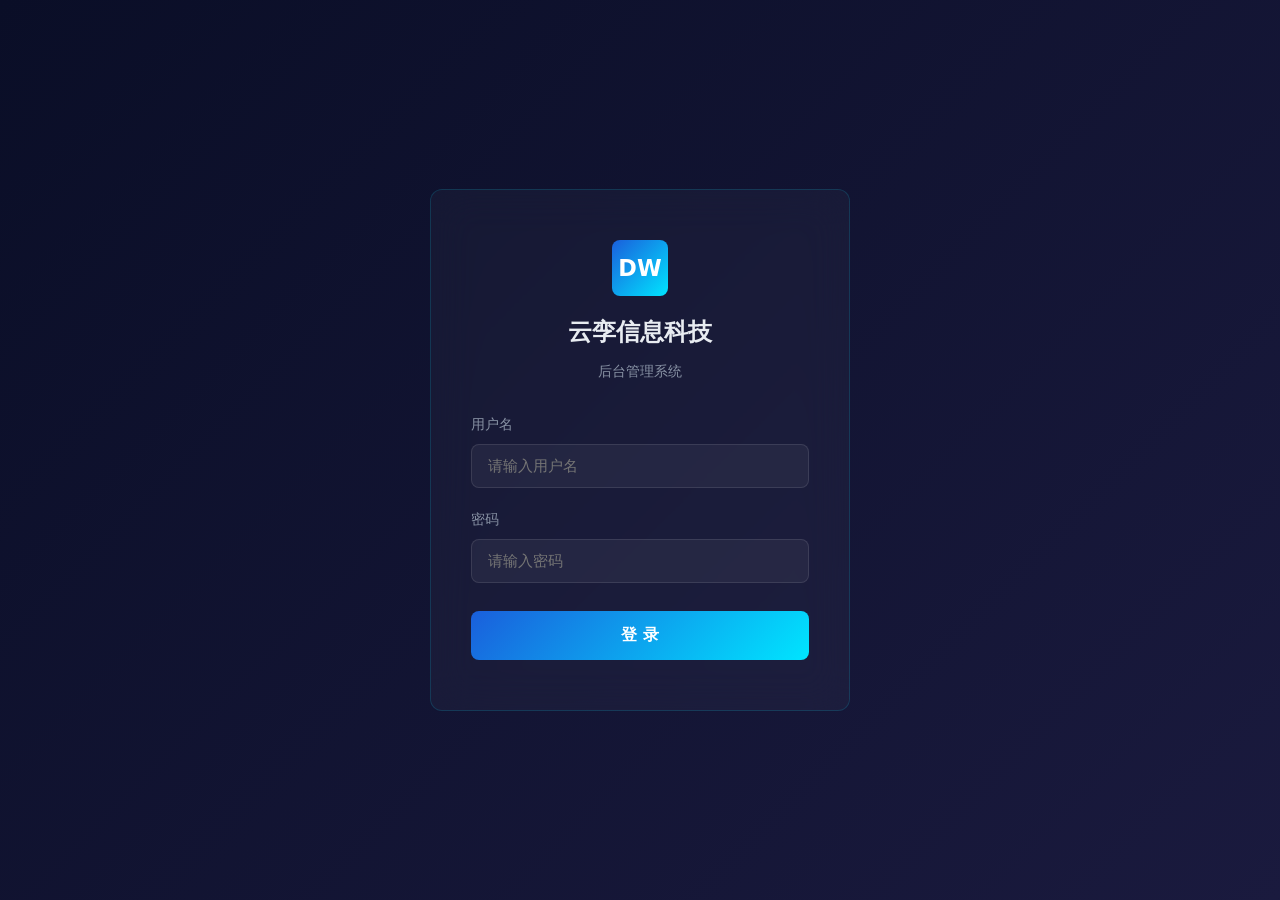
==== digiwin-site/admin/index.html @ de544b4a "Add files via upload" ====
﻿<!DOCTYPE html>
<html lang="zh-CN">
<head>
<meta charset="UTF-8">
<meta name="viewport" content="width=device-width, initial-scale=1.0">
<title>后台管理 - 云孪信息科技</title>
<link rel="stylesheet" href="../assets/css/common.css">
<link rel="stylesheet" href="../assets/css/admin.css">
</head>
<body>
<div class="admin-layout">
  <aside class="admin-sidebar">
    <div class="admin-sidebar-header"><div class="logo-icon">DW</div><div><h3>云孪信息科技</h3><span class="subtitle">后台管理系统</span></div></div>
    <nav class="admin-nav">
      <div class="nav-section"><div class="nav-section-title">概览</div><button class="nav-item active" data-panel="dashboard"><span class="nav-icon">■</span> 仪表盘</button></div>
      <div class="nav-section">
        <div class="nav-section-title">内容管理</div>
        <button class="nav-item" data-panel="hero"><span class="nav-icon">■</span> 首页轮播</button>
        <button class="nav-item" data-panel="solutions"><span class="nav-icon">■</span> 解决方案</button>
        <button class="nav-item" data-panel="cases"><span class="nav-icon">■</span> 案例管理</button>
        <button class="nav-item" data-panel="about"><span class="nav-icon">■</span> 关于我们</button>
        <button class="nav-item" data-panel="news"><span class="nav-icon">■</span> 新闻管理</button>
        <button class="nav-item" data-panel="contact"><span class="nav-icon">■</span> 联系方式</button>
      </div>
      <div class="nav-section"><div class="nav-section-title">系统设置</div><button class="nav-item" data-panel="navigation"><span class="nav-icon">■</span> 导航设置</button><button class="nav-item" data-panel="users"><span class="nav-icon">■</span> 用户管理</button></div>
    </nav>
    <div class="admin-sidebar-footer"><div class="user-info"><div class="user-avatar" id="sidebar-avatar">A</div><div><div class="user-name" id="sidebar-username">admin</div><div class="user-role" id="sidebar-role">管理员</div></div></div><button class="btn-logout" id="btn-logout">退出登录</button></div>
  </aside>
  <main class="admin-main" id="admin-panels">
    <div class="admin-panel active" id="panel-dashboard">
      <h2>仪表盘</h2>
      <div class="stats-grid"><div class="stat-card"><div class="stat-value" id="stat-cases">0</div><div class="stat-label">已发布案例</div></div><div class="stat-card"><div class="stat-value" id="stat-solutions">0</div><div class="stat-label">已发布方案</div></div><div class="stat-card"><div class="stat-value" id="stat-news">0</div><div class="stat-label">已发布新闻</div></div></div>
      <div class="card-glass" style="padding:30px;"><h3 style="margin-bottom:12px;">快速入门</h3><p style="color:var(--text-secondary);line-height:1.8;">欢迎使用云孪信息科技后台管理系统。通过左侧菜单可以管理网站各项内容。<br>1. <strong>首页轮播</strong> - 编辑 Hero 区域的轮播内容和图片<br>2. <strong>解决方案</strong> - 管理五大行业解决方案的展示内容<br>3. <strong>案例管理</strong> - 新增、编辑、发布项目案例<br>4. <strong>关于我们</strong> - 维护公司介绍、发展历程、团队等信息<br>5. <strong>新闻管理</strong> - 发布公司新闻动态<br>6. <strong>联系方式</strong> - 更新公司联系方式<br>7. <strong>导航设置</strong> - 管理网站导航菜单<br>8. <strong>用户管理</strong> - 管理系统用户（仅管理员可见）</p></div>
    </div>
    <div class="admin-panel" id="panel-hero"><h2>首页轮播管理</h2><div class="panel-toolbar"><span style="color:var(--text-secondary);font-size:0.9rem;">管理首页 Hero 区域的轮播内容</span><button class="btn-primary" data-add="heroSlides">+ 新增轮播</button></div><div id="hero-table"></div></div>
    <div class="admin-panel" id="panel-solutions"><h2>解决方案管理</h2><div class="panel-toolbar"><span style="color:var(--text-secondary);font-size:0.9rem;">管理五大行业解决方案展示内容</span><button class="btn-primary" data-add="solutions">+ 新增方案</button></div><div id="solutions-table"></div></div>
    <div class="admin-panel" id="panel-cases"><h2>案例管理</h2><div class="panel-toolbar"><span style="color:var(--text-secondary);font-size:0.9rem;">管理项目案例的展示内容</span><button class="btn-primary" data-add="cases">+ 新增案例</button></div><div id="cases-table"></div></div>
    <div class="admin-panel" id="panel-about"><h2>关于我们</h2><p style="color:var(--text-secondary);font-size:0.9rem;margin-bottom:20px;">编辑公司介绍内容。发展历程、团队和资质请在下方编辑。</p><div id="about-editor"></div></div>
    <div class="admin-panel" id="panel-news"><h2>新闻管理</h2><div class="panel-toolbar"><span style="color:var(--text-secondary);font-size:0.9rem;">管理公司新闻动态</span><button class="btn-primary" data-add="news">+ 新增新闻</button></div><div id="news-table"></div></div>
    <div class="admin-panel" id="panel-contact"><h2>联系方式</h2><p style="color:var(--text-secondary);font-size:0.9rem;margin-bottom:20px;">编辑公司联系方式，前台联系页面将同步更新。</p><div id="contact-editor" style="max-width:500px;"></div></div>
    <div class="admin-panel" id="panel-navigation"><h2>导航设置</h2><div class="panel-toolbar"><span style="color:var(--text-secondary);font-size:0.9rem;">管理网站顶部导航菜单</span><button class="btn-primary" data-add="navigation">+ 新增菜单</button></div><div id="nav-table"></div></div>
    <div class="admin-panel" id="panel-users"><h2>用户管理</h2><div class="panel-toolbar"><span style="color:var(--text-secondary);font-size:0.9rem;">管理系统登录用户（仅管理员可访问）</span><button class="btn-primary" data-add="users">+ 新增用户</button></div><div id="users-table"></div></div>
  </main>
</div>
<div class="modal-overlay" id="modal-overlay"><div class="modal" id="modal-content"></div></div>
<script src="../assets/js/data.js"></script><script src="admin.js"></script>
</body>
</html>
---- digiwin-site/assets/css/common.css ----
﻿/* ========================================
   云孪信息科技 - 公共样式系统
   ======================================== */

/* ---- CSS 变量 ---- */
:root {
  --bg-primary: #0a0e27;
  --bg-secondary: #111633;
  --card-bg: rgba(255, 255, 255, 0.03);
  --card-border: rgba(0, 229, 255, 0.15);
  --text-primary: #e8ecf1;
  --text-secondary: #8892a4;
  --accent: #00e5ff;
  --brand-blue: #1a5fdc;
  --gradient-main: linear-gradient(135deg, #0a0e27, #1a1a3e);
  --gradient-brand: linear-gradient(135deg, #1a5fdc, #00e5ff);
  --radius-sm: 8px;
  --radius-md: 12px;
  --radius-lg: 20px;
  --shadow-card: 0 4px 30px rgba(0, 0, 0, 0.3);
  --shadow-hover: 0 8px 25px rgba(0, 229, 255, 0.2);
  --max-width: 1200px;
  --navbar-height: 70px;
  --transition-fast: 0.2s ease;
  --transition-base: 0.3s ease;
  --transition-slow: 0.5s ease;
}

/* ---- Reset ---- */
*, *::before, *::after {
  margin: 0;
  padding: 0;
  box-sizing: border-box;
}

html {
  scroll-behavior: smooth;
  font-size: 16px;
}

body {
  font-family: system-ui, -apple-system, 'Segoe UI', Roboto, sans-serif;
  background: var(--bg-primary);
  color: var(--text-primary);
  line-height: 1.7;
  overflow-x: hidden;
  -webkit-font-smoothing: antialiased;
}

a {
  color: inherit;
  text-decoration: none;
  transition: color var(--transition-fast);
}

a:hover { color: var(--accent); }

ul, ol { list-style: none; }

img { max-width: 100%; display: block; }

input, button, textarea, select {
  font-family: inherit;
  font-size: inherit;
}

/* ---- 容器 ---- */
.container {
  max-width: var(--max-width);
  margin: 0 auto;
  padding: 0 20px;
}

/* ---- 导航栏 ---- */
.navbar {
  position: fixed;
  top: 0;
  left: 0;
  right: 0;
  height: var(--navbar-height);
  z-index: 1000;
  background: rgba(10, 14, 39, 0.8);
  backdrop-filter: blur(20px);
  -webkit-backdrop-filter: blur(20px);
  border-bottom: 1px solid rgba(255, 255, 255, 0.06);
  transition: background var(--transition-base), box-shadow var(--transition-base);
}

.navbar.scrolled {
  background: rgba(10, 14, 39, 0.95);
  box-shadow: 0 2px 20px rgba(0, 0, 0, 0.4);
}

.navbar .container {
  display: flex;
  align-items: center;
  justify-content: space-between;
  height: 100%;
}

.navbar-brand {
  display: flex;
  align-items: center;
  gap: 10px;
  font-size: 1.4rem;
  font-weight: 700;
  color: var(--text-primary);
}

.navbar-brand .logo-icon {
  width: 40px;
  height: 40px;
  background: var(--gradient-brand);
  border-radius: var(--radius-sm);
  display: flex;
  align-items: center;
  justify-content: center;
  font-weight: 800;
  font-size: 1.1rem;
  color: #fff;
}

.navbar-links {
  display: flex;
  align-items: center;
  gap: 32px;
}

.navbar-links a {
  font-size: 0.95rem;
  font-weight: 500;
  color: var(--text-secondary);
  position: relative;
  padding: 4px 0;
  transition: color var(--transition-fast);
}

.navbar-links a::after {
  content: '';
  position: absolute;
  bottom: -2px;
  left: 0;
  width: 0;
  height: 2px;
  background: var(--accent);
  transition: width var(--transition-base);
}

.navbar-links a:hover,
.navbar-links a.active {
  color: var(--text-primary);
}

.navbar-links a:hover::after,
.navbar-links a.active::after {
  width: 100%;
}

/* 汉堡菜单 */
.hamburger {
  display: none;
  flex-direction: column;
  gap: 5px;
  cursor: pointer;
  background: none;
  border: none;
  padding: 5px;
  z-index: 1001;
}

.hamburger span {
  display: block;
  width: 26px;
  height: 2px;
  background: var(--text-primary);
  border-radius: 2px;
  transition: var(--transition-base);
}

.hamburger.active span:nth-child(1) { transform: rotate(45deg) translate(5px, 5px); }
.hamburger.active span:nth-child(2) { opacity: 0; }
.hamburger.active span:nth-child(3) { transform: rotate(-45deg) translate(5px, -5px); }

/* ---- 按钮系统 ---- */
.btn-primary {
  display: inline-block;
  background: var(--gradient-brand);
  color: #fff;
  border: none;
  padding: 12px 28px;
  border-radius: var(--radius-sm);
  font-weight: 600;
  font-size: 0.95rem;
  cursor: pointer;
  transition: all var(--transition-base);
}

.btn-primary:hover {
  transform: translateY(-2px);
  box-shadow: var(--shadow-hover);
  color: #fff;
}

.btn-outline {
  display: inline-block;
  background: transparent;
  color: var(--accent);
  border: 1.5px solid var(--accent);
  padding: 11px 27px;
  border-radius: var(--radius-sm);
  font-weight: 600;
  font-size: 0.95rem;
  cursor: pointer;
  transition: all var(--transition-base);
}

.btn-outline:hover {
  background: rgba(0, 229, 255, 0.1);
  color: var(--accent);
}

.btn-ghost {
  display: inline-block;
  background: transparent;
  color: var(--text-secondary);
  border: 1px solid rgba(255, 255, 255, 0.1);
  padding: 10px 24px;
  border-radius: var(--radius-sm);
  font-weight: 500;
  font-size: 0.9rem;
  cursor: pointer;
  transition: all var(--transition-base);
}

.btn-ghost:hover {
  color: var(--text-primary);
  border-color: var(--accent);
  background: rgba(0, 229, 255, 0.05);
}

/* ---- 卡片组件 ---- */
.card {
  background: var(--card-bg);
  border: 1px solid var(--card-border);
  border-radius: var(--radius-md);
  padding: 30px;
  transition: all var(--transition-base);
}

.card-glass {
  background: rgba(255, 255, 255, 0.03);
  border: 1px solid rgba(0, 229, 255, 0.15);
  border-radius: var(--radius-md);
  backdrop-filter: blur(10px);
  -webkit-backdrop-filter: blur(10px);
  padding: 30px;
  transition: all var(--transition-base);
}

.card-glass:hover {
  transform: translateY(-4px);
  box-shadow: 0 12px 40px rgba(0, 229, 255, 0.12);
  border-color: rgba(0, 229, 255, 0.3);
}

/* ---- Section 标题 ---- */
.section-header {
  text-align: center;
  margin-bottom: 60px;
}

.section-title {
  font-size: 2.2rem;
  font-weight: 700;
  color: var(--text-primary);
  margin-bottom: 12px;
  letter-spacing: -0.5px;
}

.section-subtitle {
  font-size: 1.1rem;
  color: var(--text-secondary);
  max-width: 600px;
  margin: 0 auto;
}

/* ---- 标签 ---- */
.tag {
  display: inline-block;
  padding: 4px 12px;
  border-radius: 100px;
  font-size: 0.8rem;
  font-weight: 600;
  letter-spacing: 0.3px;
}

.tag-blue { background: rgba(26, 95, 220, 0.15); color: #4a9eff; }
.tag-cyan { background: rgba(0, 229, 255, 0.12); color: var(--accent); }
.tag-green { background: rgba(0, 200, 83, 0.12); color: #00c853; }
.tag-purple { background: rgba(171, 71, 188, 0.12); color: #ce93d8; }
.tag-orange { background: rgba(255, 152, 0, 0.12); color: #ffb74d; }

/* ---- 网格布局 ---- */
.grid-2 { display: grid; grid-template-columns: repeat(2, 1fr); gap: 24px; }
.grid-3 { display: grid; grid-template-columns: repeat(3, 1fr); gap: 24px; }
.grid-4 { display: grid; grid-template-columns: repeat(4, 1fr); gap: 24px; }

/* ---- 页脚 ---- */
.footer {
  background: #070a1c;
  border-top: 1px solid rgba(255, 255, 255, 0.05);
  padding: 50px 20px 30px;
}

.footer-grid {
  display: grid;
  grid-template-columns: 2fr 1fr 1fr 1fr;
  gap: 40px;
  margin-bottom: 40px;
}

.footer-brand h3 {
  font-size: 1.5rem;
  font-weight: 700;
  margin-bottom: 10px;
  color: var(--text-primary);
}

.footer-brand p {
  font-size: 0.9rem;
  color: var(--text-secondary);
  line-height: 1.6;
}

.footer-col h4 {
  font-size: 1rem;
  font-weight: 600;
  margin-bottom: 16px;
  color: var(--text-primary);
}

.footer-col a {
  display: block;
  font-size: 0.9rem;
  color: var(--text-secondary);
  padding: 4px 0;
  transition: color var(--transition-fast);
}

.footer-col a:hover { color: var(--accent); }

.footer-bottom {
  text-align: center;
  padding-top: 25px;
  border-top: 1px solid rgba(255, 255, 255, 0.06);
  font-size: 0.85rem;
  color: var(--text-secondary);
}

/* ---- 滚动动画 ---- */
.fade-in {
  opacity: 0;
  transform: translateY(30px);
  transition: opacity 0.8s ease, transform 0.8s ease;
}

.fade-in.visible {
  opacity: 1;
  transform: translateY(0);
}

.slide-up {
  opacity: 0;
  transform: translateY(50px);
  transition: opacity 0.8s ease 0.1s, transform 0.8s ease 0.1s;
}

.slide-up.visible {
  opacity: 1;
  transform: translateY(0);
}

/* ---- 预加载 ---- */
#preloader {
  position: fixed;
  inset: 0;
  background: var(--bg-primary);
  z-index: 9999;
  display: flex;
  align-items: center;
  justify-content: center;
  transition: opacity 0.5s ease, visibility 0.5s ease;
}

#preloader.hidden {
  opacity: 0;
  visibility: hidden;
}

.preloader-spinner {
  width: 50px;
  height: 50px;
  border: 3px solid rgba(0, 229, 255, 0.15);
  border-top-color: var(--accent);
  border-radius: 50%;
  animation: spin 0.8s linear infinite;
}

@keyframes spin {
  to { transform: rotate(360deg); }
}

/* ---- 面包屑 ---- */
.breadcrumb {
  display: flex;
  gap: 8px;
  align-items: center;
  padding: 100px 20px 0;
  max-width: var(--max-width);
  margin: 0 auto;
  font-size: 0.9rem;
  color: var(--text-secondary);
}

.breadcrumb a { color: var(--text-secondary); }
.breadcrumb a:hover { color: var(--accent); }
.breadcrumb .separator { color: rgba(255,255,255,0.2); }
.breadcrumb .current { color: var(--text-primary); }

/* ---- Hero Section 通用 ---- */
.page-hero {
  padding: 160px 20px 100px;
  text-align: center;
  position: relative;
}

.page-hero h1 {
  font-size: 3rem;
  font-weight: 700;
  margin-bottom: 16px;
  letter-spacing: -1px;
}

.page-hero p {
  font-size: 1.15rem;
  color: var(--text-secondary);
  max-width: 650px;
  margin: 0 auto;
}

/* ---- 响应式 ---- */
@media (max-width: 768px) {
  .navbar-links {
    position: fixed;
    top: 0;
    right: -100%;
    width: 260px;
    height: 100vh;
    background: rgba(10, 14, 39, 0.98);
    backdrop-filter: blur(30px);
    flex-direction: column;
    justify-content: center;
    gap: 24px;
    padding: 40px;
    transition: right var(--transition-base);
    border-left: 1px solid rgba(255,255,255,0.06);
  }

  .navbar-links.open {
    right: 0;
  }

  .hamburger { display: flex; }

  .grid-3, .grid-4 { grid-template-columns: repeat(2, 1fr); }
  .grid-2 { grid-template-columns: 1fr; }
  .footer-grid { grid-template-columns: repeat(2, 1fr); }
  .section-title { font-size: 1.8rem; }
  .page-hero h1 { font-size: 2.2rem; }
}

@media (max-width: 480px) {
  .grid-3, .grid-4 { grid-template-columns: 1fr; }
  .footer-grid { grid-template-columns: 1fr; }
  .section-title { font-size: 1.5rem; }
  .page-hero h1 { font-size: 1.8rem; }
  .btn-primary, .btn-outline { padding: 10px 22px; font-size: 0.9rem; }
}
---- digiwin-site/assets/css/admin.css ----
﻿/* ========================================
   云孪信息科技 - 后台管理样式
   ======================================== */

/* ---- 登录页 ---- */
.login-page {
  min-height: 100vh;
  display: flex;
  align-items: center;
  justify-content: center;
  background: var(--gradient-main);
  padding: 20px;
}

.login-box {
  width: 100%;
  max-width: 420px;
  background: rgba(255, 255, 255, 0.03);
  border: 1px solid rgba(0, 229, 255, 0.15);
  border-radius: var(--radius-md);
  backdrop-filter: blur(20px);
  -webkit-backdrop-filter: blur(20px);
  padding: 50px 40px;
}

.login-box .logo {
  text-align: center;
  margin-bottom: 30px;
}

.login-box .logo .logo-icon {
  width: 56px;
  height: 56px;
  background: var(--gradient-brand);
  border-radius: var(--radius-sm);
  margin: 0 auto 16px;
  display: flex;
  align-items: center;
  justify-content: center;
  font-weight: 800;
  font-size: 1.4rem;
  color: #fff;
}

.login-box h2 {
  font-size: 1.5rem;
  font-weight: 700;
  margin-bottom: 6px;
  text-align: center;
}

.login-box .login-subtitle {
  font-size: 0.9rem;
  color: var(--text-secondary);
  text-align: center;
  margin-bottom: 30px;
}

.login-box .form-group {
  margin-bottom: 20px;
}

.login-box label {
  display: block;
  font-size: 0.85rem;
  color: var(--text-secondary);
  margin-bottom: 8px;
  font-weight: 500;
}

.login-box input {
  width: 100%;
  padding: 12px 16px;
  background: rgba(255, 255, 255, 0.05);
  border: 1px solid rgba(255, 255, 255, 0.1);
  border-radius: var(--radius-sm);
  color: var(--text-primary);
  font-size: 0.95rem;
  transition: border-color var(--transition-fast);
  outline: none;
}

.login-box input:focus {
  border-color: var(--accent);
}

.login-box .btn-primary {
  width: 100%;
  padding: 14px;
  font-size: 1rem;
  margin-top: 8px;
}

.login-box .login-error {
  color: #ff6b6b;
  font-size: 0.85rem;
  text-align: center;
  margin-top: 12px;
  display: none;
}

.login-box .login-error.show {
  display: block;
}

/* ---- 后台布局 ---- */
.admin-layout {
  display: flex;
  min-height: 100vh;
}

/* 侧边栏 */
.admin-sidebar {
  width: 260px;
  background: #0b0f2a;
  border-right: 1px solid rgba(255, 255, 255, 0.06);
  display: flex;
  flex-direction: column;
  position: fixed;
  top: 0;
  left: 0;
  bottom: 0;
  z-index: 100;
  overflow-y: auto;
}

.admin-sidebar-header {
  padding: 24px 20px;
  border-bottom: 1px solid rgba(255, 255, 255, 0.06);
  display: flex;
  align-items: center;
  gap: 10px;
}

.admin-sidebar-header .logo-icon {
  width: 36px;
  height: 36px;
  background: var(--gradient-brand);
  border-radius: 6px;
  display: flex;
  align-items: center;
  justify-content: center;
  font-weight: 800;
  font-size: 0.9rem;
  color: #fff;
  flex-shrink: 0;
}

.admin-sidebar-header h3 {
  font-size: 1rem;
  font-weight: 700;
}

.admin-sidebar-header .subtitle {
  font-size: 0.75rem;
  color: var(--text-secondary);
  display: block;
}

.admin-nav {
  flex: 1;
  padding: 16px 12px;
}

.admin-nav .nav-section {
  margin-bottom: 20px;
}

.admin-nav .nav-section-title {
  font-size: 0.7rem;
  text-transform: uppercase;
  letter-spacing: 1.5px;
  color: var(--text-secondary);
  padding: 8px 12px;
  margin-bottom: 4px;
}

.admin-nav a,
.admin-nav button.nav-item {
  display: flex;
  align-items: center;
  gap: 10px;
  width: 100%;
  padding: 10px 14px;
  border-radius: var(--radius-sm);
  font-size: 0.9rem;
  color: var(--text-secondary);
  background: none;
  border: none;
  cursor: pointer;
  transition: all var(--transition-fast);
  text-align: left;
}

.admin-nav a:hover,
.admin-nav button.nav-item:hover {
  background: rgba(255, 255, 255, 0.04);
  color: var(--text-primary);
}

.admin-nav a.active,
.admin-nav button.nav-item.active {
  background: rgba(0, 229, 255, 0.08);
  color: var(--accent);
  font-weight: 600;
}

.admin-nav .nav-icon {
  font-size: 1.1rem;
  width: 20px;
  text-align: center;
}

.admin-sidebar-footer {
  padding: 16px 20px;
  border-top: 1px solid rgba(255, 255, 255, 0.06);
}

.admin-sidebar-footer .user-info {
  display: flex;
  align-items: center;
  gap: 10px;
  margin-bottom: 12px;
}

.admin-sidebar-footer .user-avatar {
  width: 32px;
  height: 32px;
  background: var(--brand-blue);
  border-radius: 50%;
  display: flex;
  align-items: center;
  justify-content: center;
  font-size: 0.8rem;
  font-weight: 700;
}

.admin-sidebar-footer .user-name {
  font-size: 0.85rem;
  font-weight: 600;
}

.admin-sidebar-footer .user-role {
  font-size: 0.75rem;
  color: var(--text-secondary);
}

.admin-sidebar-footer .btn-logout {
  width: 100%;
  padding: 8px;
  font-size: 0.85rem;
  color: var(--text-secondary);
  background: rgba(255, 255, 255, 0.05);
  border: 1px solid rgba(255, 255, 255, 0.1);
  border-radius: var(--radius-sm);
  cursor: pointer;
  transition: all var(--transition-fast);
}

.admin-sidebar-footer .btn-logout:hover {
  color: #ff6b6b;
  border-color: rgba(255, 107, 107, 0.3);
  background: rgba(255, 107, 107, 0.05);
}

/* 主内容区 */
.admin-main {
  flex: 1;
  margin-left: 260px;
  padding: 30px 40px;
  min-height: 100vh;
}

.admin-main h2 {
  font-size: 1.6rem;
  font-weight: 700;
  margin-bottom: 24px;
  color: var(--text-primary);
}

/* 仪表盘统计卡片 */
.stats-grid {
  display: grid;
  grid-template-columns: repeat(3, 1fr);
  gap: 20px;
  margin-bottom: 30px;
}

.stat-card {
  background: rgba(255, 255, 255, 0.03);
  border: 1px solid rgba(0, 229, 255, 0.1);
  border-radius: var(--radius-md);
  padding: 24px;
}

.stat-card .stat-value {
  font-size: 2.2rem;
  font-weight: 700;
  color: var(--accent);
}

.stat-card .stat-label {
  font-size: 0.9rem;
  color: var(--text-secondary);
  margin-top: 4px;
}

/* ---- 管理面板通用 ---- */
.admin-panel {
  display: none;
}

.admin-panel.active {
  display: block;
}

/* 工具栏 */
.panel-toolbar {
  display: flex;
  justify-content: space-between;
  align-items: center;
  margin-bottom: 20px;
  flex-wrap: wrap;
  gap: 12px;
}

/* 数据表格 */
.data-table {
  width: 100%;
  border-collapse: collapse;
  font-size: 0.9rem;
}

.data-table th {
  text-align: left;
  padding: 12px 16px;
  font-weight: 600;
  color: var(--text-secondary);
  border-bottom: 1px solid rgba(255, 255, 255, 0.08);
  font-size: 0.8rem;
  text-transform: uppercase;
  letter-spacing: 0.5px;
  white-space: nowrap;
}

.data-table td {
  padding: 12px 16px;
  border-bottom: 1px solid rgba(255, 255, 255, 0.05);
  color: var(--text-primary);
  vertical-align: middle;
}

.data-table tr:hover td {
  background: rgba(255, 255, 255, 0.02);
}

.data-table .actions {
  display: flex;
  gap: 8px;
}

.data-table .btn-sm {
  padding: 5px 12px;
  font-size: 0.8rem;
  border-radius: 5px;
  cursor: pointer;
  border: none;
  font-weight: 500;
  transition: all var(--transition-fast);
}

.data-table .btn-edit {
  background: rgba(26, 95, 220, 0.15);
  color: #4a9eff;
}

.data-table .btn-edit:hover { background: rgba(26, 95, 220, 0.25); }

.data-table .btn-delete {
  background: rgba(255, 107, 107, 0.12);
  color: #ff6b6b;
}

.data-table .btn-delete:hover { background: rgba(255, 107, 107, 0.2); }

.data-table .btn-preview {
  background: rgba(0, 229, 255, 0.1);
  color: var(--accent);
}

.data-table .btn-preview:hover { background: rgba(0, 229, 255, 0.18); }

.badge-status {
  display: inline-block;
  padding: 3px 10px;
  border-radius: 100px;
  font-size: 0.75rem;
  font-weight: 600;
}

.badge-published { background: rgba(0, 200, 83, 0.12); color: #00c853; }
.badge-draft { background: rgba(136, 146, 164, 0.12); color: var(--text-secondary); }

/* 表单弹窗 */
.modal-overlay {
  display: none;
  position: fixed;
  inset: 0;
  background: rgba(0, 0, 0, 0.7);
  z-index: 200;
  align-items: center;
  justify-content: center;
}

.modal-overlay.open {
  display: flex;
}

.modal {
  background: #111633;
  border: 1px solid rgba(0, 229, 255, 0.2);
  border-radius: var(--radius-md);
  padding: 40px;
  max-width: 700px;
  width: 90%;
  max-height: 85vh;
  overflow-y: auto;
}

.modal h3 {
  font-size: 1.3rem;
  font-weight: 700;
  margin-bottom: 24px;
}

.modal .form-group {
  margin-bottom: 20px;
}

.modal label {
  display: block;
  font-size: 0.85rem;
  color: var(--text-secondary);
  margin-bottom: 8px;
  font-weight: 500;
}

.modal input,
.modal select,
.modal textarea {
  width: 100%;
  padding: 10px 14px;
  background: rgba(255, 255, 255, 0.05);
  border: 1px solid rgba(255, 255, 255, 0.1);
  border-radius: var(--radius-sm);
  color: var(--text-primary);
  font-size: 0.9rem;
  outline: none;
  transition: border-color var(--transition-fast);
}

.modal input:focus,
.modal select:focus,
.modal textarea:focus {
  border-color: var(--accent);
}

.modal textarea {
  min-height: 120px;
  resize: vertical;
}

.modal .form-actions {
  display: flex;
  gap: 12px;
  justify-content: flex-end;
  margin-top: 24px;
}

.modal .btn-cancel {
  background: rgba(255, 255, 255, 0.05);
  color: var(--text-secondary);
  border: 1px solid rgba(255, 255, 255, 0.1);
  padding: 10px 24px;
  border-radius: var(--radius-sm);
  cursor: pointer;
  font-weight: 500;
  transition: all var(--transition-fast);
}

.modal .btn-cancel:hover {
  background: rgba(255, 255, 255, 0.08);
  color: var(--text-primary);
}

/* 关于我们编辑器 */
.about-editor .sub-section {
  background: rgba(255,255,255,0.02);
  border: 1px solid rgba(255,255,255,0.06);
  border-radius: var(--radius-sm);
  padding: 20px;
  margin-bottom: 16px;
}

.about-editor .sub-section h4 {
  font-size: 1rem;
  margin-bottom: 12px;
}

.about-editor .inline-item {
  display: flex;
  gap: 10px;
  align-items: center;
  margin-bottom: 10px;
}

.about-editor .inline-item input {
  flex: 1;
}

.about-editor .btn-add-item {
  padding: 6px 14px;
  font-size: 0.8rem;
  background: rgba(0,229,255,0.1);
  color: var(--accent);
  border: 1px solid rgba(0,229,255,0.2);
  border-radius: var(--radius-sm);
  cursor: pointer;
  margin-top: 8px;
}

/* toast 消息 */
.toast {
  position: fixed;
  top: 20px;
  right: 20px;
  z-index: 9999;
  padding: 14px 24px;
  border-radius: var(--radius-sm);
  font-weight: 500;
  font-size: 0.9rem;
  animation: slideInRight 0.3s ease;
  box-shadow: 0 4px 20px rgba(0,0,0,0.4);
}

.toast-success { background: rgba(0,200,83,0.9); color: #fff; }
.toast-error { background: rgba(255,107,107,0.9); color: #fff; }
.toast-info { background: rgba(0,229,255,0.85); color: #0a0e27; }

@keyframes slideInRight {
  from { transform: translateX(100%); opacity: 0; }
  to { transform: translateX(0); opacity: 1; }
}

/* 图片上传组件 */
.upload-group {
  display: flex;
  flex-direction: column;
  gap: 8px;
}

.upload-preview-img {
  width: 100%;
  max-height: 200px;
  object-fit: contain;
  border-radius: 8px;
  border: 1px solid rgba(255, 255, 255, 0.1);
  background: rgba(0, 0, 0, 0.2);
}

.upload-preview-placeholder {
  display: flex;
  align-items: center;
  justify-content: center;
  height: 100px;
  color: var(--text-secondary);
  font-size: 0.85rem;
}

.upload-btn {
  width: fit-content;
}

.upload-hint {
  font-size: 0.78rem;
  color: var(--text-tertiary, rgba(255, 255, 255, 0.35));
}

/* 响应式 */
@media (max-width: 768px) {
  .admin-sidebar { width: 220px; }
  .admin-main { margin-left: 220px; padding: 20px; }
  .stats-grid { grid-template-columns: 1fr; }
  .modal { padding: 24px; }
}

@media (max-width: 640px) {
  .admin-sidebar {
    width: 100%;
    position: relative;
    height: auto;
    flex-direction: row;
    overflow-x: auto;
  }
  .admin-layout { flex-direction: column; }
  .admin-main { margin-left: 0; }
}
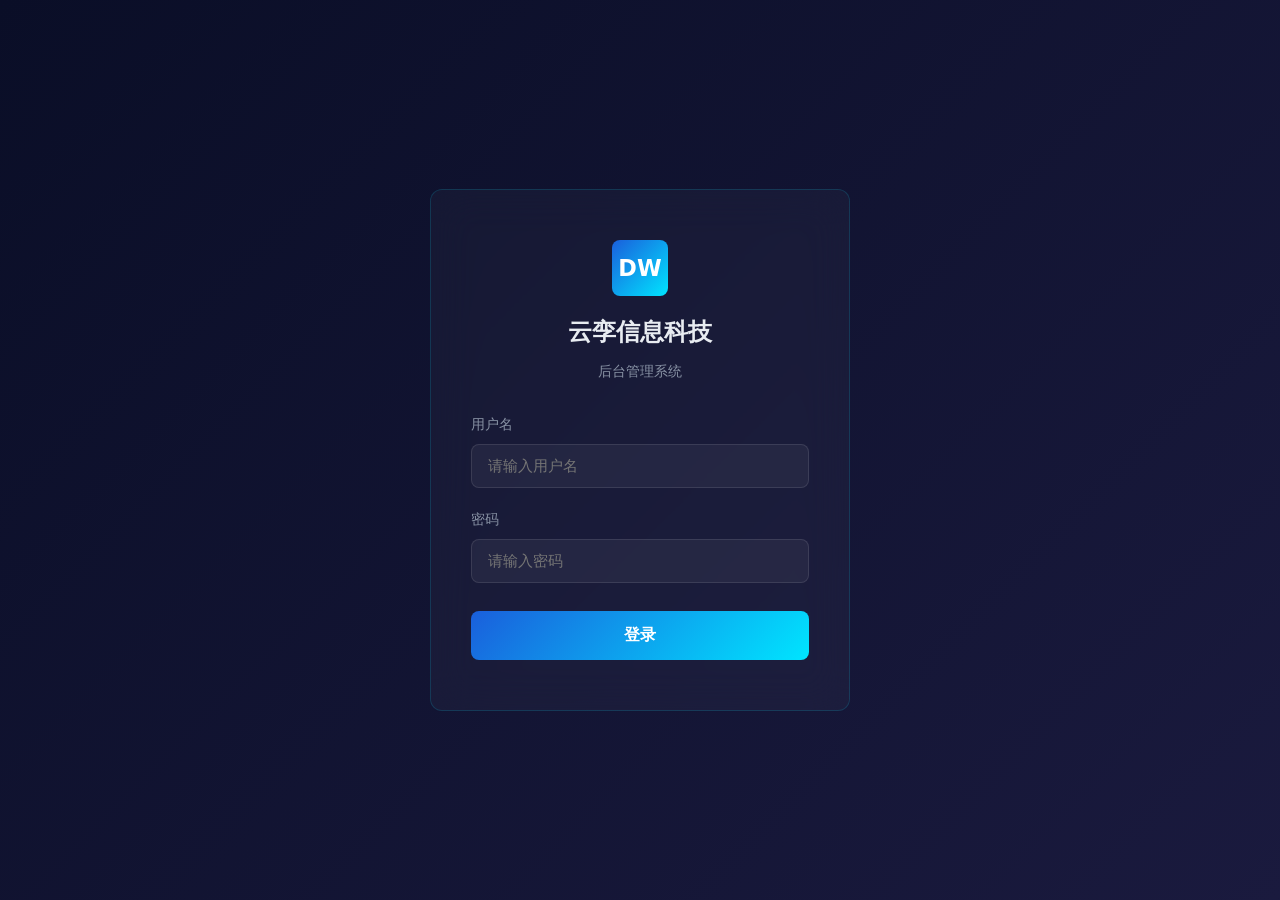
==== commit 4b231339: "·1" ====
--- a/digiwin-site/admin/index.html
+++ b/digiwin-site/admin/index.html
@@ -29,6 +29,16 @@
   <main class="admin-main" id="admin-panels">
     <div class="admin-panel active" id="panel-dashboard">
       <h2>仪表盘</h2>
+      <div class="card-glass" style="padding:24px;margin-bottom:24px;">
+        <h3 style="margin-bottom:12px;">数据发布</h3>
+        <p style="color:var(--text-secondary);line-height:1.8;margin-bottom:16px;">后台编辑的数据会先保存在当前浏览器。发布到线上前，请导出数据文件并覆盖项目里的 site-content/site-data.js，然后推送到 GitHub。</p>
+        <div style="display:flex;gap:12px;flex-wrap:wrap;">
+          <button class="btn-primary" id="btn-export-data">导出数据文件</button>
+          <button class="btn-outline" id="btn-import-data">导入数据文件</button>
+          <button class="btn-outline" id="btn-reset-local-data">清空本地草稿</button>
+          <input type="file" id="import-data-file" accept=".js,.json" style="display:none;">
+        </div>
+      </div>
       <div class="stats-grid"><div class="stat-card"><div class="stat-value" id="stat-cases">0</div><div class="stat-label">已发布案例</div></div><div class="stat-card"><div class="stat-value" id="stat-solutions">0</div><div class="stat-label">已发布方案</div></div><div class="stat-card"><div class="stat-value" id="stat-news">0</div><div class="stat-label">已发布新闻</div></div></div>
       <div class="card-glass" style="padding:30px;"><h3 style="margin-bottom:12px;">快速入门</h3><p style="color:var(--text-secondary);line-height:1.8;">欢迎使用云孪信息科技后台管理系统。通过左侧菜单可以管理网站各项内容。<br>1. <strong>首页轮播</strong> - 编辑 Hero 区域的轮播内容和图片<br>2. <strong>解决方案</strong> - 管理五大行业解决方案的展示内容<br>3. <strong>案例管理</strong> - 新增、编辑、发布项目案例<br>4. <strong>关于我们</strong> - 维护公司介绍、发展历程、团队等信息<br>5. <strong>新闻管理</strong> - 发布公司新闻动态<br>6. <strong>联系方式</strong> - 更新公司联系方式<br>7. <strong>导航设置</strong> - 管理网站导航菜单<br>8. <strong>用户管理</strong> - 管理系统用户（仅管理员可见）</p></div>
     </div>
@@ -43,6 +53,6 @@
   </main>
 </div>
 <div class="modal-overlay" id="modal-overlay"><div class="modal" id="modal-content"></div></div>
-<script src="../assets/js/data.js"></script><script src="admin.js"></script>
+<script src="../site-content/site-data.js"></script><script src="../assets/js/data.js"></script><script src="admin.js"></script>
 </body>
 </html>
